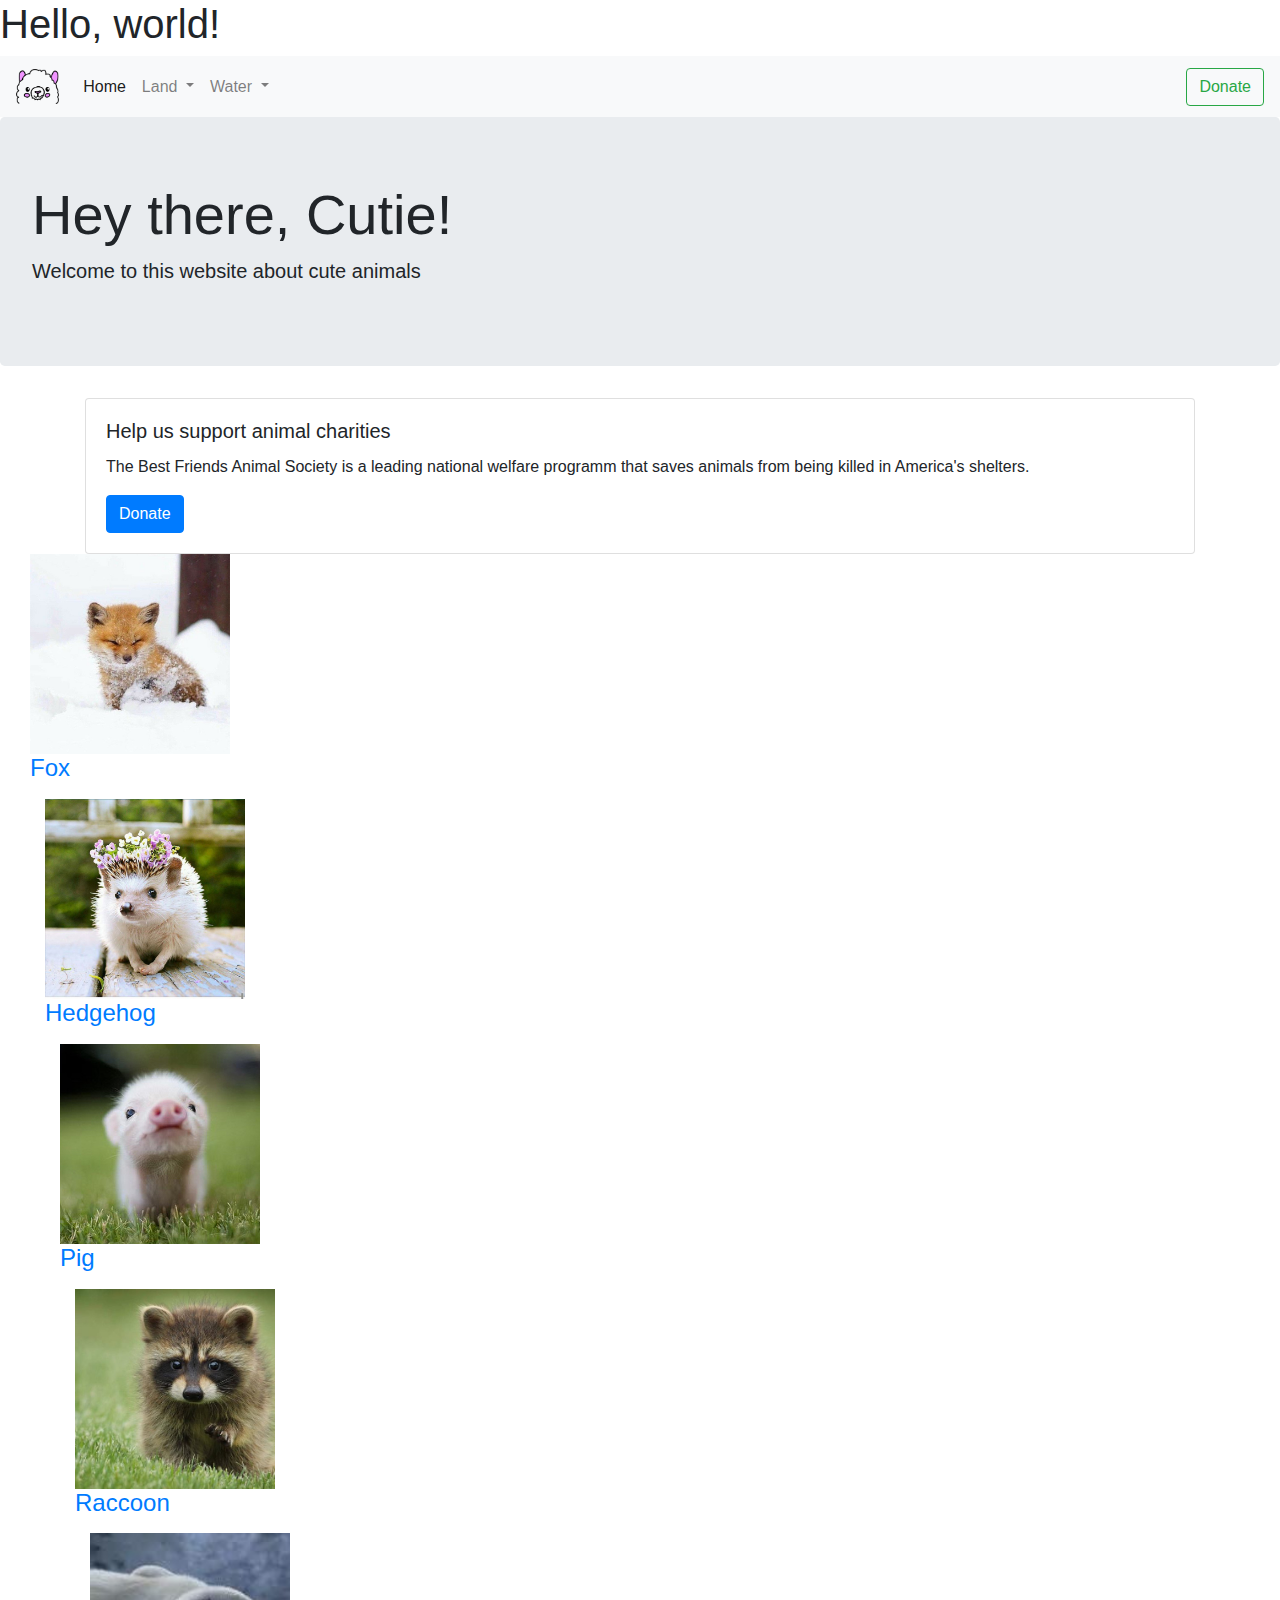
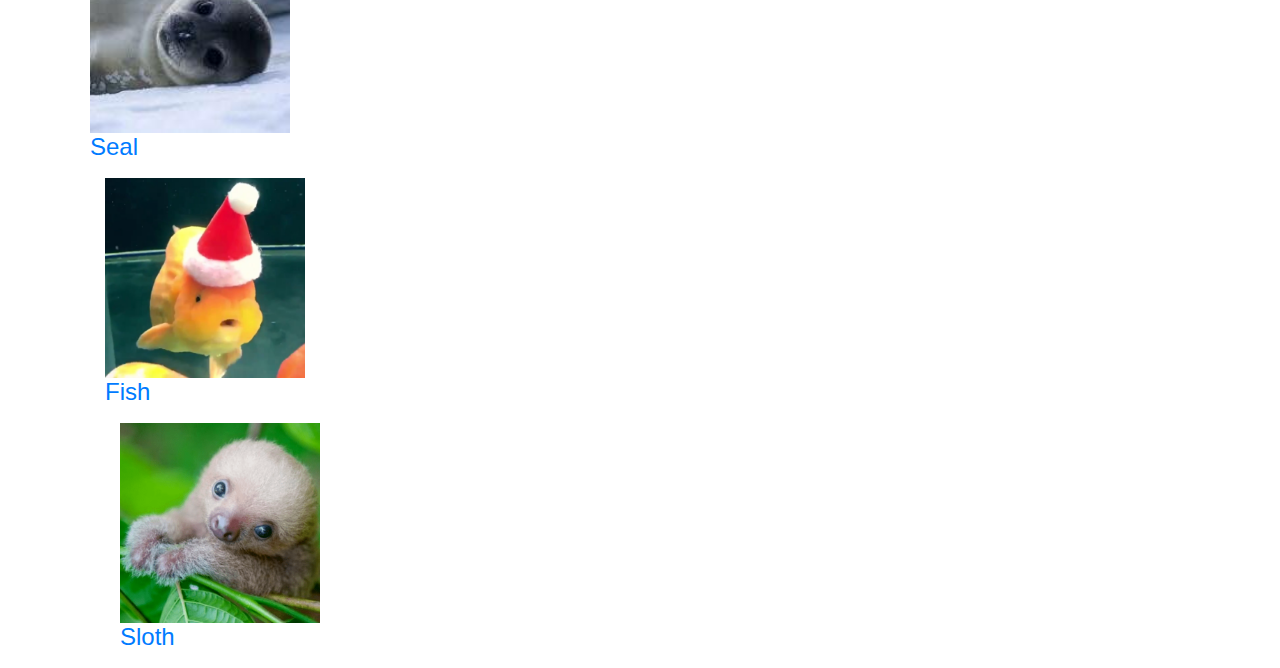
==== index.html @ 7af730b5 "Further additions" ====
<!doctype html>
<html lang="en">
<head>
    <!-- Required meta tags -->
    <meta charset="utf-8">
    <meta name="viewport" content="width=device-width, initial-scale=1, shrink-to-fit=no">

    <!-- Bootstrap CSS -->
    <link rel="stylesheet" href="https://stackpath.bootstrapcdn.com/bootstrap/4.4.1/css/bootstrap.min.css" integrity="sha384-Vkoo8x4CGsO3+Hhxv8T/Q5PaXtkKtu6ug5TOeNV6gBiFeWPGFN9MuhOf23Q9Ifjh" crossorigin="anonymous">
    <link href="css/styles.css" rel="stylesheet" type="text/css">
<title>Hello, world!</title>
  </head>
  <body>
    <h1>Hello, world!</h1>
	  <nav class="navbar navbar-expand-lg navbar-light bg-light">
  <a class="navbar-brand" href="#">
	<img alt="Cute Animals logo" src="images/llogo.png" height="35px">
  </a>
  <button class="navbar-toggler" type="button" data-toggle="collapse" data-target="#navbarSupportedContent" aria-controls="navbarSupportedContent" aria-expanded="false" aria-label="Toggle navigation">
    <span class="navbar-toggler-icon"></span>
  </button>

  <div class="collapse navbar-collapse" id="navbarSupportedContent">
    <ul class="navbar-nav mr-auto">
      <li class="nav-item active">
        <a class="nav-link" href="#">Home <span class="sr-only">(current)</span></a>
      </li>
      <li class="nav-item dropdown">
        <a class="nav-link dropdown-toggle" href="#" id="navbarDropdown" role="button" data-toggle="dropdown" aria-haspopup="true" aria-expanded="false">
          Land
        </a>
        <div class="dropdown-menu" aria-labelledby="navbarDropdown">
          <a class="dropdown-item" href="#">Sloth</a>
          <a class="dropdown-item" href="#">Pig</a>
		  <a class="dropdown-item" href="#">Fox</a>
        </div>
		  
      </li>
		 <li class="nav-item dropdown">
        <a class="nav-link dropdown-toggle" href="#" id="navbarDropdown2" role="button" data-toggle="dropdown" aria-haspopup="true" aria-expanded="false">
          Water
        </a>
        <div class="dropdown-menu" aria-labelledby="navbarDropdown">
          <a class="dropdown-item" href="#">Seal</a>
          <a class="dropdown-item" href="#">Fish</a>
      	</div>
      </li>
    
    </ul>
  
      <button class="btn btn-outline-success my-2 my-sm-0" href="https://bestfriends.org" type="submit">Donate</button>
  </div>
</nav>
	  <header>
		  <div class="jumbotron">
  			<h1 class="display-4">Hey there, Cutie!</h1>
  			<p class="lead">Welcome to this website about cute animals</p>
			</div>
	  </header>
	  
	  <section class="container"> 
		  <div class="card">
  			<div class="card-body">
    		<h5 class="card-title">Help us support animal charities</h5>
    		<p class="card-text">The Best Friends Animal Society is a leading national welfare programm that saves animals from being killed in America's shelters.</p>
   			<a href="https://bestfriends.org" class="btn btn-primary" target="_blank">Donate</a>
  			</div>
		  </div> 	 
		  
	  
	  </section>
	  <main class="container-fluid"> <!-- main grid -->
		  <div class="row"></div>
			   <div class="col-sm">
					<a href="#">
				   		<img alt="Image of a fox" class="" src="images/fox.png" height="200">
				    	<h4> Fox </h4>
				    </a>
				   <p></p>
		 <div class="col-sm">
					<a href="#">
				   		<img alt="Image of an hedgehog" class="" src="images/hedgehog.jpg" height="200">
				    	<h4>Hedgehog</h4>
				    </a>
				   <p></p>	
			 
		 <div class="col-sm">
					<a href="#">
				   		<img alt="Image of pig" class="" src="images/pig.jpg" height="200">
				    	<h4>Pig</h4>
				    </a>
				   <p></p>
			 
		 <div class="col-sm">
					<a href="#">
				   		<img alt="Image of a raccoon" class="" src="images/raccoon.jpg" height="200" >
				    	<h4>Raccoon</h4>
				    </a>
				   <p></p>	 
			 
		 <div class="col-sm">
					<a href="#">
				   		<img alt="Image of a seal " class="" src="images/seal.jpg" height="200" >
				    	<h4>Seal</h4>
				    </a>
				   <p></p>
			 
		 <div class="col-sm">
					<a href="#">
				   		<img alt="Image of an animal" class="" src="images/fish.png" height="200">
				    	<h4>Fish</h4>
				    </a>
				   <p></p>
		
		 <div class="col-sm">
					<a href="#">
				   		<img alt="Image of an animal" class="" src="images/sloth.png" height="200">
				    	<h4>Sloth</h4>
				    </a>
				   <p></p>
			 
			
	  	</div>
	  </main>
	  <footer><!--footer here--></footer>
    <!-- Optional JavaScript -->
    <!-- jQuery first, then Popper.js, then Bootstrap JS -->
    <script src="https://code.jquery.com/jquery-3.4.1.slim.min.js" integrity="sha384-J6qa4849blE2+poT4WnyKhv5vZF5SrPo0iEjwBvKU7imGFAV0wwj1yYfoRSJoZ+n" crossorigin="anonymous"></script>
    <script src="https://cdn.jsdelivr.net/npm/popper.js@1.16.0/dist/umd/popper.min.js" integrity="sha384-Q6E9RHvbIyZFJoft+2mJbHaEWldlvI9IOYy5n3zV9zzTtmI3UksdQRVvoxMfooAo" crossorigin="anonymous"></script>
    <script src="https://stackpath.bootstrapcdn.com/bootstrap/4.4.1/js/bootstrap.min.js" integrity="sha384-wfSDF2E50Y2D1uUdj0O3uMBJnjuUD4Ih7YwaYd1iqfktj0Uod8GCExl3Og8ifwB6" crossorigin="anonymous"></script>
  </body>
</html>
---- css/styles.css ----
@charset "UTF-8";
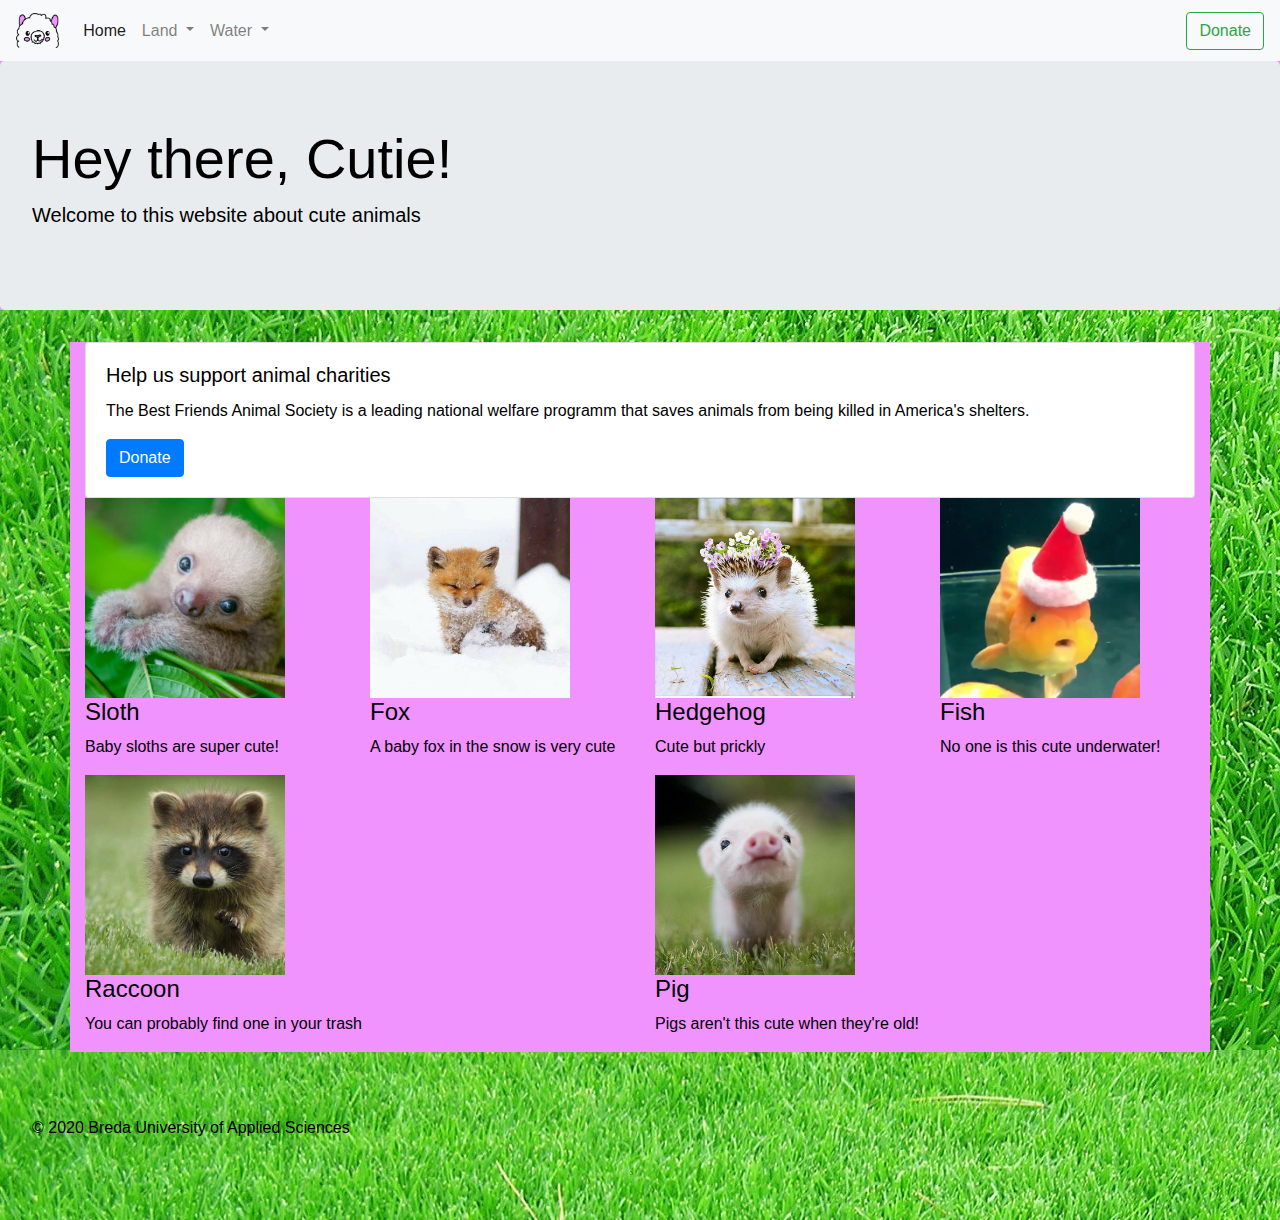
==== commit 787c7977: "Changes in code" ====
--- a/index.html
+++ b/index.html
@@ -11,7 +11,6 @@
 <title>Hello, world!</title>
   </head>
   <body>
-    <h1>Hello, world!</h1>
 	  <nav class="navbar navbar-expand-lg navbar-light bg-light">
   <a class="navbar-brand" href="#">
 	<img alt="Cute Animals logo" src="images/llogo.png" height="35px">
@@ -52,7 +51,7 @@
   </div>
 </nav>
 	  <header>
-		  <div class="jumbotron">
+		  <div class="jumbotron col-xl-12">
   			<h1 class="display-4">Hey there, Cutie!</h1>
   			<p class="lead">Welcome to this website about cute animals</p>
 			</div>
@@ -69,60 +68,58 @@
 		  
 	  
 	  </section>
-	  <main class="container-fluid"> <!-- main grid -->
-		  <div class="row"></div>
-			   <div class="col-sm">
-					<a href="#">
-				   		<img alt="Image of a fox" class="" src="images/fox.png" height="200">
-				    	<h4> Fox </h4>
-				    </a>
-				   <p></p>
-		 <div class="col-sm">
-					<a href="#">
-				   		<img alt="Image of an hedgehog" class="" src="images/hedgehog.jpg" height="200">
-				    	<h4>Hedgehog</h4>
-				    </a>
-				   <p></p>	
-			 
-		 <div class="col-sm">
-					<a href="#">
-				   		<img alt="Image of pig" class="" src="images/pig.jpg" height="200">
-				    	<h4>Pig</h4>
-				    </a>
-				   <p></p>
-			 
-		 <div class="col-sm">
-					<a href="#">
-				   		<img alt="Image of a raccoon" class="" src="images/raccoon.jpg" height="200" >
-				    	<h4>Raccoon</h4>
-				    </a>
-				   <p></p>	 
-			 
-		 <div class="col-sm">
-					<a href="#">
-				   		<img alt="Image of a seal " class="" src="images/seal.jpg" height="200" >
-				    	<h4>Seal</h4>
-				    </a>
-				   <p></p>
-			 
-		 <div class="col-sm">
-					<a href="#">
-				   		<img alt="Image of an animal" class="" src="images/fish.png" height="200">
-				    	<h4>Fish</h4>
-				    </a>
-				   <p></p>
+ 	  <main>
+			
+<div class="container">
+  <div class="row">
+    <div class="col-sm">
+				  <img alt="Image of an animal" class="" src="images/sloth.png" height="200">
+				  <h4>Sloth</h4>
+
+		<p> Baby sloths are super cute!</p>
+    </div>
+	  
+    <div class="col-sm">
+				   	<img alt="Image of a fox" class="" src="images/fox.png" height="200">
+				    <h4> Fox </h4>
+		<p> A baby fox in the snow is very cute</p>	
+    </div>
+	  
+    <div class="col-sm">
+				   <img alt="Image of an hedgehog" class="" src="images/hedgehog.jpg" height="200">
+				   <h4>Hedgehog</h4>
+		<p>Cute but prickly</p>	
+	 </div>
+	    
+	<div class="col-sm">
+
+				   	<img alt="Image of an animal" class="" src="images/fish.png" height="200">
+				    <h4>Fish</h4>
+		<p>No one is this cute underwater!</p>
+    </div>
 		
-		 <div class="col-sm">
-					<a href="#">
-				   		<img alt="Image of an animal" class="" src="images/sloth.png" height="200">
-				    	<h4>Sloth</h4>
-				    </a>
-				   <p></p>
-			 
-			
-	  	</div>
-	  </main>
-	  <footer><!--footer here--></footer>
+    <div class="col-sm">
+				   	<img alt="Image of a raccoon" class="" src="images/raccoon.jpg" height="200" >
+				    <h4>Raccoon</h4>
+
+		<p>You can probably find one in your trash</p>
+    </div>
+		
+    <div class="col-sm">
+				   	<img alt="Image of pig" class="" src="images/pig.jpg" height="200">
+				    <h4>Pig</h4>
+		<p>Pigs aren't this cute when they're old!</p>
+    </div> 
+	
+  </div>
+</div>
+	
+		</main>		
+		
+	  <footer class="jumbotron mb-0 rext-right">
+	   <p> &copy; 2020 Breda University of Applied Sciences</p>	
+	  </footer>
+					
     <!-- Optional JavaScript -->
     <!-- jQuery first, then Popper.js, then Bootstrap JS -->
     <script src="https://code.jquery.com/jquery-3.4.1.slim.min.js" integrity="sha384-J6qa4849blE2+poT4WnyKhv5vZF5SrPo0iEjwBvKU7imGFAV0wwj1yYfoRSJoZ+n" crossorigin="anonymous"></script>
--- a/css/styles.css
+++ b/css/styles.css
@@ -1 +1,19 @@
 @charset "UTF-8";
+body {
+    color: #000000;
+    font-family: "Gill Sans", "Gill Sans MT", "Myriad Pro", "DejaVu Sans Condensed", Helvetica, Arial, sans-serif;
+    background-image: url(../images/grass.jpg);
+}
+navbar {
+}
+header {
+    background-color: #F193FF;
+}
+.container {
+    background-color: #F193FF;
+}
+main {
+}
+footer {
+    background-image: url(../images/grass.jpg);
+}
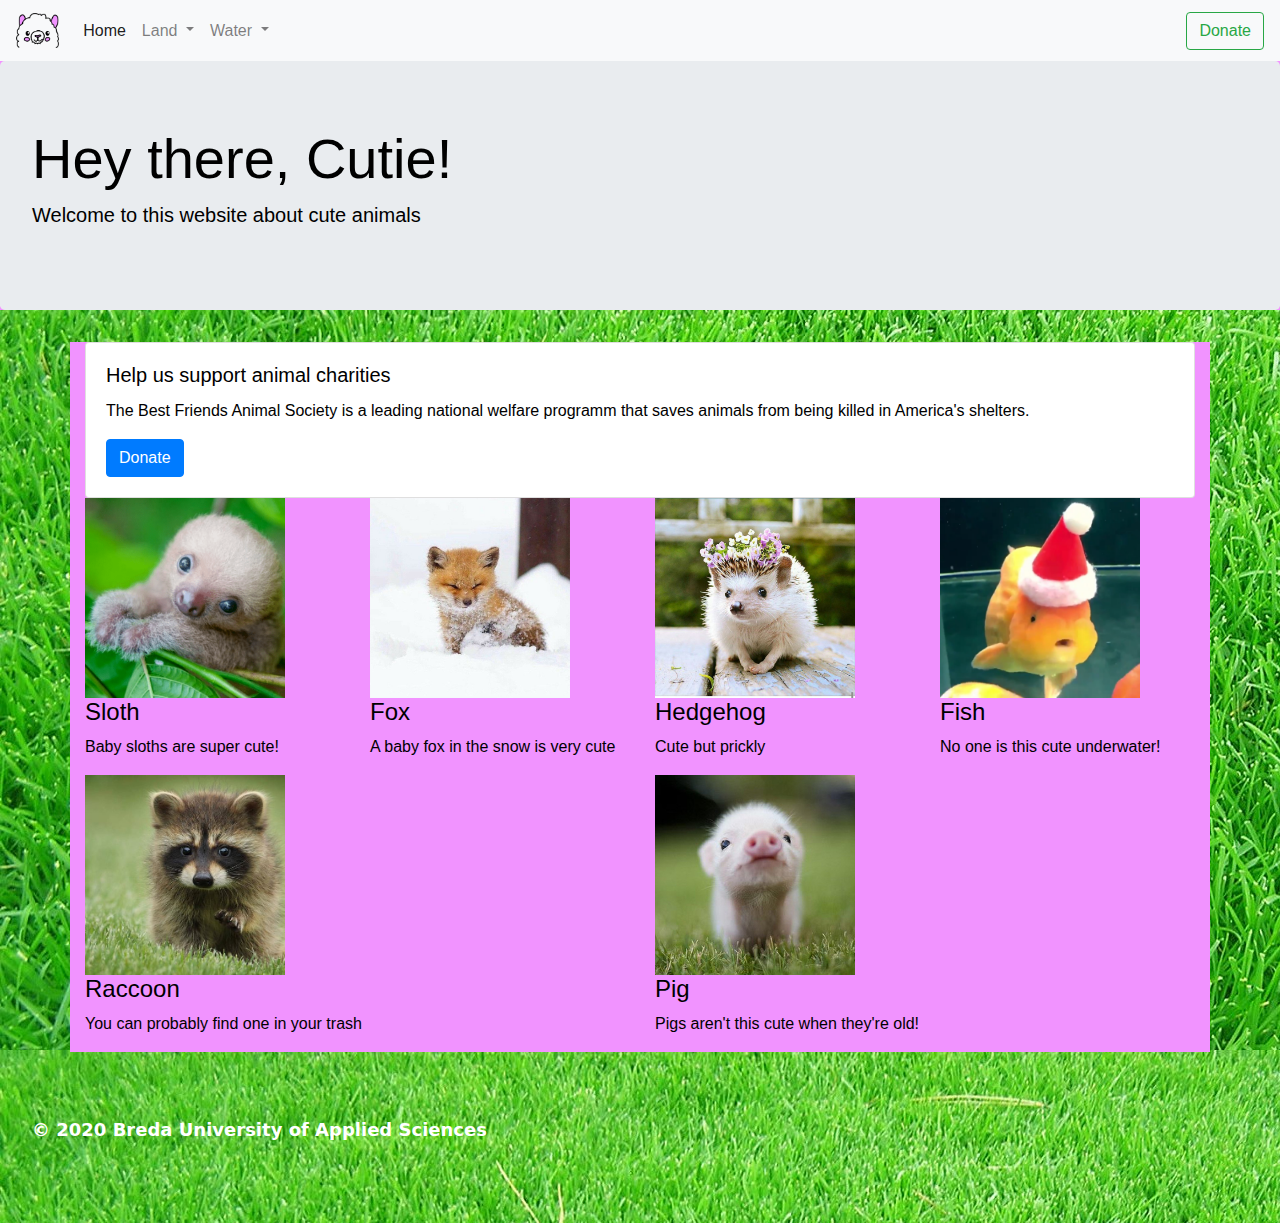
==== commit 3a4dd4e0: "ending changes" ====
--- a/index.html
+++ b/index.html
@@ -8,7 +8,7 @@
     <!-- Bootstrap CSS -->
     <link rel="stylesheet" href="https://stackpath.bootstrapcdn.com/bootstrap/4.4.1/css/bootstrap.min.css" integrity="sha384-Vkoo8x4CGsO3+Hhxv8T/Q5PaXtkKtu6ug5TOeNV6gBiFeWPGFN9MuhOf23Q9Ifjh" crossorigin="anonymous">
     <link href="css/styles.css" rel="stylesheet" type="text/css">
-<title>Hello, world!</title>
+<title>Cute animals website</title>
   </head>
   <body>
 	  <nav class="navbar navbar-expand-lg navbar-light bg-light">
@@ -25,11 +25,11 @@
         <a class="nav-link" href="#">Home <span class="sr-only">(current)</span></a>
       </li>
       <li class="nav-item dropdown">
-        <a class="nav-link dropdown-toggle" href="#" id="navbarDropdown" role="button" data-toggle="dropdown" aria-haspopup="true" aria-expanded="false">
+        <a class="nav-link dropdown-toggle" href="index.html" id="navbarDropdown" role="button" data-toggle="dropdown" aria-haspopup="true" aria-expanded="false">
           Land
         </a>
         <div class="dropdown-menu" aria-labelledby="navbarDropdown">
-          <a class="dropdown-item" href="#">Sloth</a>
+          <a class="dropdown-item" href="sloth.html">Sloth</a>
           <a class="dropdown-item" href="#">Pig</a>
 		  <a class="dropdown-item" href="#">Fox</a>
         </div>
--- a/css/styles.css
+++ b/css/styles.css
@@ -16,4 +16,8 @@
 }
 footer {
     background-image: url(../images/grass.jpg);
+    color: #FFFFFF;
+    font-size: large;
+    font-weight: bold;
+    font-family: Segoe, "Segoe UI", "DejaVu Sans", "Trebuchet MS", Verdana, sans-serif;
 }
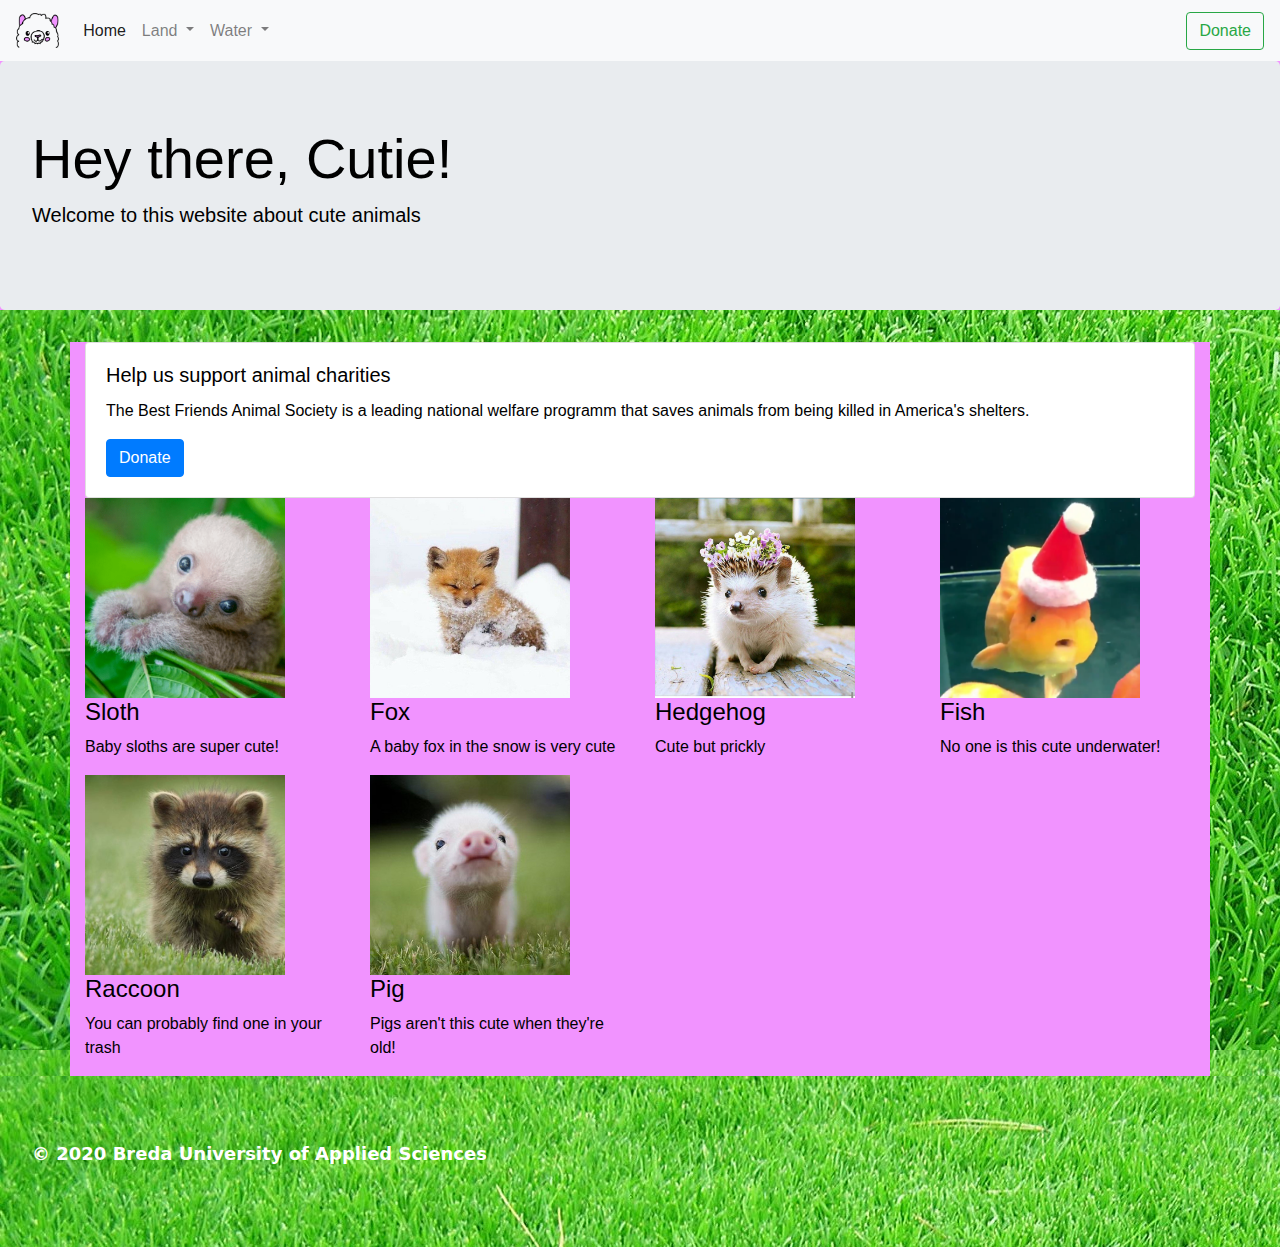
==== commit c1634701: "changes to bootstrap" ====
--- a/index.html
+++ b/index.html
@@ -72,40 +72,40 @@
 			
 <div class="container">
   <div class="row">
-    <div class="col-sm">
-				  <img alt="Image of an animal" class="" src="images/sloth.png" height="200">
+    <div class="col-sm-12 col-lg-3">
+				  <img alt="Image of a sloth" class="" src="images/sloth.png" height="200">
 				  <h4>Sloth</h4>
 
 		<p> Baby sloths are super cute!</p>
     </div>
 	  
-    <div class="col-sm">
+    <div class="col-sm-12 col-lg-3">
 				   	<img alt="Image of a fox" class="" src="images/fox.png" height="200">
 				    <h4> Fox </h4>
 		<p> A baby fox in the snow is very cute</p>	
     </div>
 	  
-    <div class="col-sm">
+    <div class="col-sm-12 col-lg-3">
 				   <img alt="Image of an hedgehog" class="" src="images/hedgehog.jpg" height="200">
 				   <h4>Hedgehog</h4>
 		<p>Cute but prickly</p>	
 	 </div>
 	    
-	<div class="col-sm">
+	<div class="col-sm-12 col-lg-3">
 
 				   	<img alt="Image of an animal" class="" src="images/fish.png" height="200">
 				    <h4>Fish</h4>
 		<p>No one is this cute underwater!</p>
     </div>
 		
-    <div class="col-sm">
+    <div class="col-sm-12 col-lg-3">
 				   	<img alt="Image of a raccoon" class="" src="images/raccoon.jpg" height="200" >
 				    <h4>Raccoon</h4>
 
 		<p>You can probably find one in your trash</p>
     </div>
 		
-    <div class="col-sm">
+    <div class="col-sm-12 col-lg-3">
 				   	<img alt="Image of pig" class="" src="images/pig.jpg" height="200">
 				    <h4>Pig</h4>
 		<p>Pigs aren't this cute when they're old!</p>
